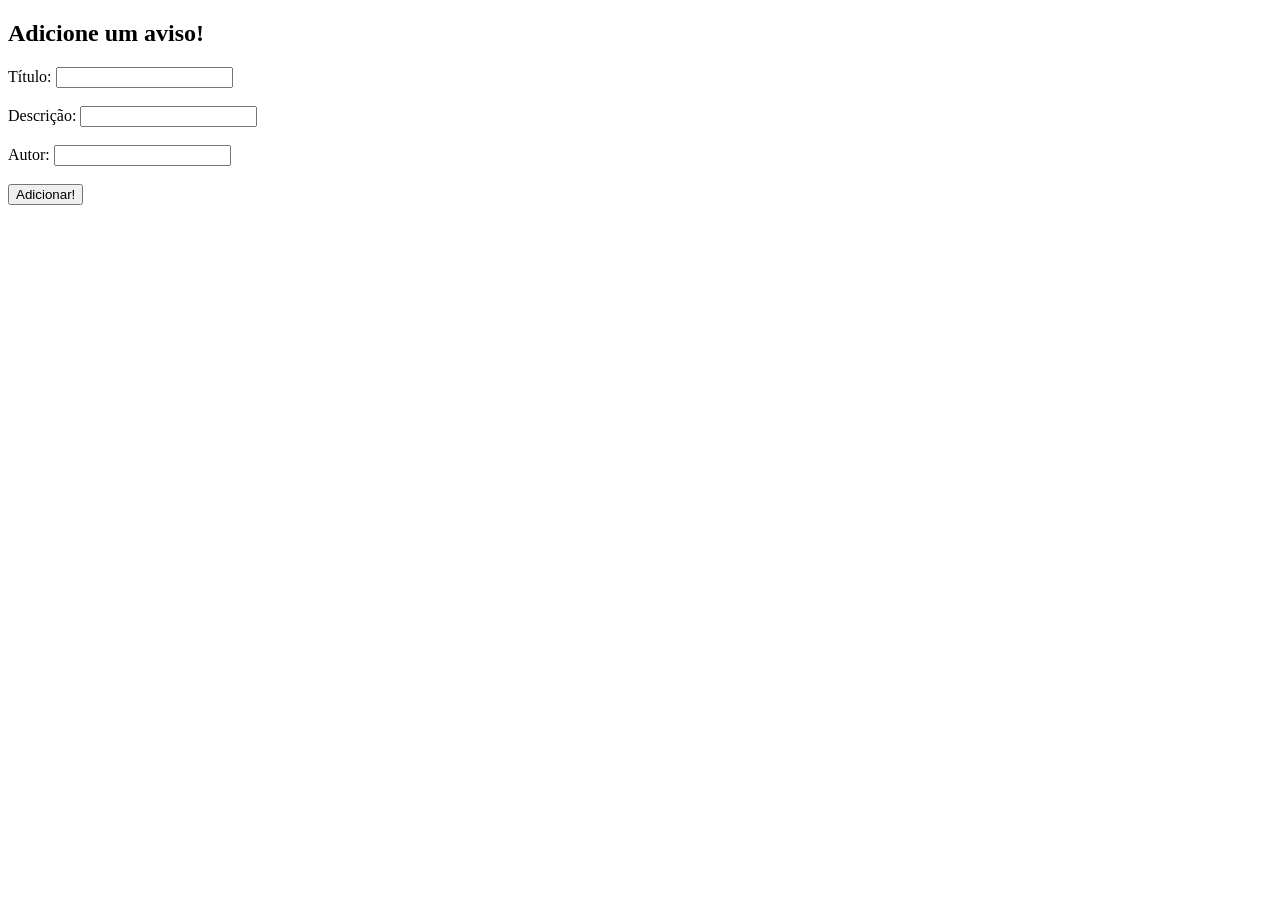
==== Front/index.html @ 13ca498d "front feito - js e html" ====
<!DOCTYPE html>
<html lang="en">
<head>
    <meta charset="UTF-8">
    <meta name="viewport" content="width=device-width, initial-scale=1.0">
    <title>Adicione um Aviso!</title>
    <link rel="stylesheet" href="css/style.css">
    <script src="js/scriptIndex.js"></script>
</head>
<body>
    <div>
        <h2>Adicione um aviso!</h2>
        <label for="titulo">Título: </label>
        <input type="text" id="titulo" required> <br><br>
        <label for="descricao">Descrição: </label>
        <input type="text" id="descricao" required> <br><br>
        <label for="autor">Autor: </label>
        <input type="text" id="autor" required> <br><br>
        <button id="adicionarBtn">Adicionar!</button>
    </div>
</body>
</html>
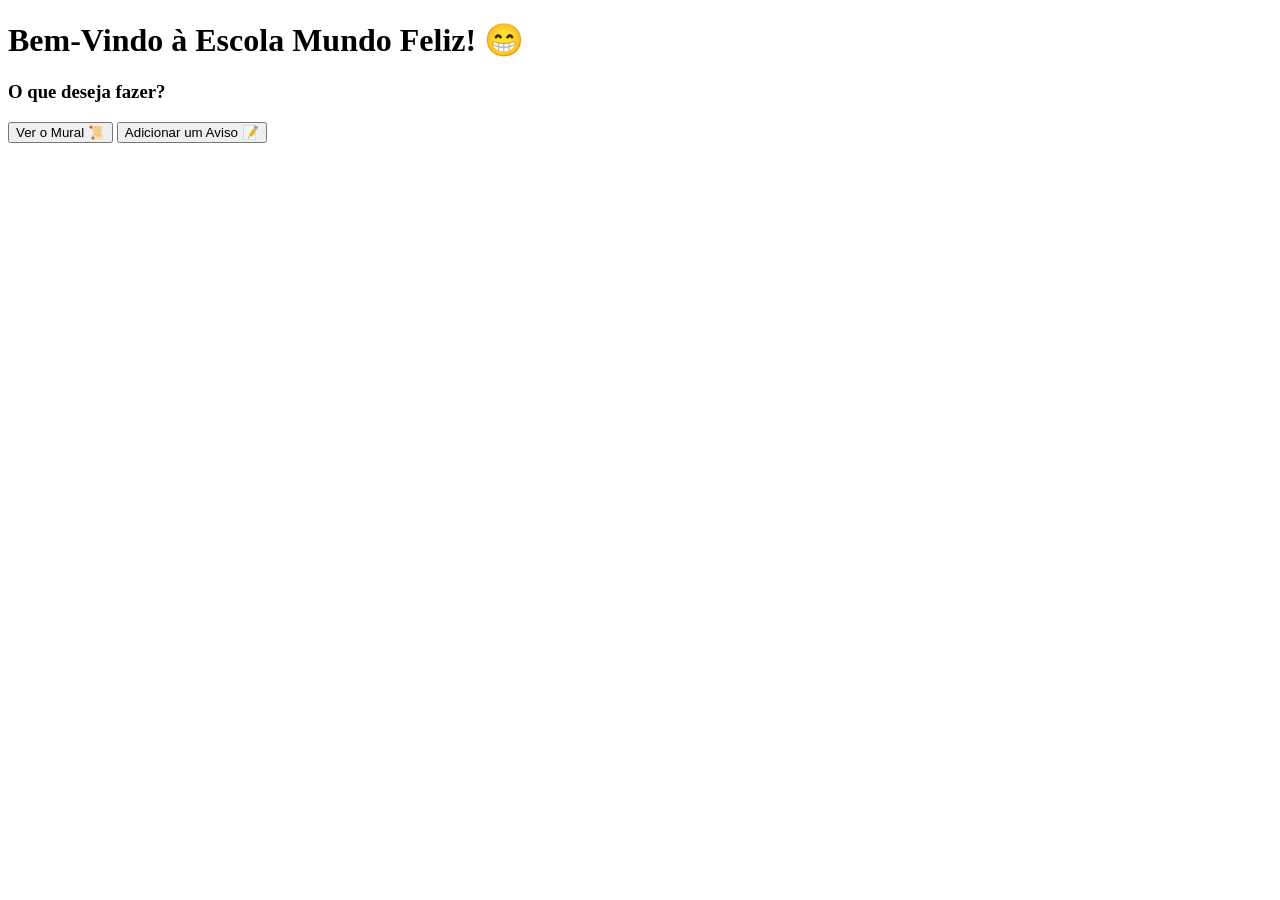
==== commit cbaee89c: "faltando o css" ====
--- a/Front/index.html
+++ b/Front/index.html
@@ -3,20 +3,14 @@
 <head>
     <meta charset="UTF-8">
     <meta name="viewport" content="width=device-width, initial-scale=1.0">
-    <title>Adicione um Aviso!</title>
-    <link rel="stylesheet" href="css/style.css">
-    <script src="js/scriptIndex.js"></script>
+    <title>Menu</title>
 </head>
 <body>
+    <h1>Bem-Vindo à Escola Mundo Feliz! 😁</h1>
+    <h3>O que deseja fazer?</h3>
     <div>
-        <h2>Adicione um aviso!</h2>
-        <label for="titulo">Título: </label>
-        <input type="text" id="titulo" required> <br><br>
-        <label for="descricao">Descrição: </label>
-        <input type="text" id="descricao" required> <br><br>
-        <label for="autor">Autor: </label>
-        <input type="text" id="autor" required> <br><br>
-        <button id="adicionarBtn">Adicionar!</button>
+        <a href="pages/mural.html"><button>Ver o Mural 📜</button></a>
+        <a href="pages/cadastrarAviso.html"><button>Adicionar um Aviso 📝</button></a>
     </div>
 </body>
 </html>
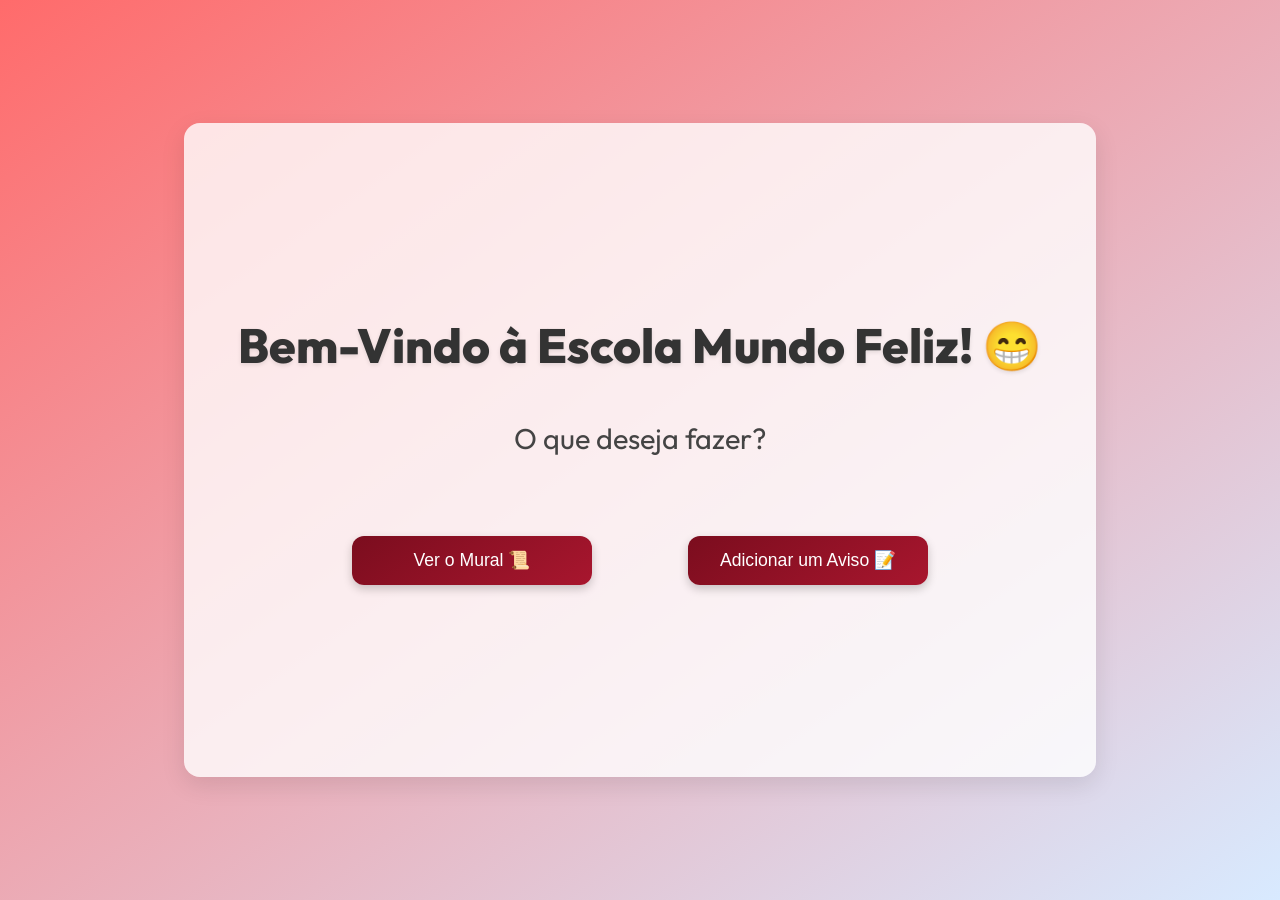
==== commit 13eae137: "Css feito" ====
--- a/Front/index.html
+++ b/Front/index.html
@@ -4,13 +4,18 @@
     <meta charset="UTF-8">
     <meta name="viewport" content="width=device-width, initial-scale=1.0">
     <title>Menu</title>
+    <link rel="stylesheet" href="css/style.css">
 </head>
-<body>
-    <h1>Bem-Vindo à Escola Mundo Feliz! 😁</h1>
-    <h3>O que deseja fazer?</h3>
-    <div>
-        <a href="pages/mural.html"><button>Ver o Mural 📜</button></a>
-        <a href="pages/cadastrarAviso.html"><button>Adicionar um Aviso 📝</button></a>
-    </div>
+<body id="bodyIndex">
+    <main id="indexFundo">
+        <div id="blocoIndex">
+            <h1 id="tituloIndex">Bem-Vindo à Escola Mundo Feliz! 😁</h1>
+            <h3 id="titulo2Index">O que deseja fazer?</h3>
+            <div id="caixaBotoesIndex">
+                <a href="pages/mural.html"><button class="botoesIndex">Ver o Mural 📜</button></a>
+                <a href="pages/cadastrarAviso.html"><button class="botoesIndex">Adicionar um Aviso 📝</button></a>
+            </div>
+        </div>
+    </main>
 </body>
 </html>
--- a/Front/css/style.css
+++ b/Front/css/style.css
@@ -0,0 +1,305 @@
+@import url("https://fonts.googleapis.com/css2?family=Outfit:wght@400;500;600;700&display=swap");
+
+* {
+  box-sizing: border-box;
+  transition: all 0.3s ease-in-out;
+  scroll-behavior: smooth;
+}
+
+#bodyIndex,
+#bodyCadastro,
+#bodyEditar {
+  margin: 0;
+  font-family: "Outfit", Arial, Helvetica, sans-serif;
+  background: linear-gradient(135deg, #ffc6c6, #e5f3ff);
+  color: #1a1a1a;
+}
+
+#bodyMural {
+  margin: 0;
+  background-repeat: no-repeat;
+  min-height: 100vh;
+  background-size: cover;
+  background-attachment: fixed;
+  font-family: "Outfit", Arial, Helvetica, sans-serif;
+  background: linear-gradient(135deg, #ffc6c6, #e5f3ff);
+  color: #1a1a1a;
+}
+
+#indexFundo {
+  background: linear-gradient(to bottom right, #ff6b6b, #d8eaff);
+  min-height: 100vh;
+  display: flex;
+  justify-content: center;
+  align-items: center;
+  padding: 2rem;
+}
+
+#blocoIndex {
+  display: flex;
+  flex-direction: column;
+  align-items: center;
+  background-color: rgba(255, 255, 255, 0.8);
+  padding: 2rem;
+  border-radius: 1rem;
+  box-shadow: 0 0.5rem 1.5rem rgba(0, 0, 0, 0.1);
+  width: 75%;
+  height: 75%;
+  animation: fadeIn 0.6s;
+}
+
+#tituloIndex {
+  font-size: 3rem;
+  font-weight: 800;
+  color: #333;
+  margin-bottom: 1rem;
+  margin-top: 10rem;
+  text-align: center;
+  text-shadow: 0 2px 4px rgba(0, 0, 0, 0.1);
+}
+
+#titulo2Index {
+  font-size: 1.8rem;
+  font-weight: 400;
+  color: #444;
+  margin-bottom: 5rem;
+  text-align: center;
+}
+
+#caixaBotoesIndex {
+  display: flex;
+  flex-wrap: wrap;
+  justify-content: center;
+  gap: 6rem;
+  width: 100%;
+  margin-bottom: 10rem;
+}
+
+.botoesIndex {
+  font-size: 1.1rem;
+  padding: 0.9rem 1.8rem;
+  border: none;
+  border-radius: 0.75rem;
+  background: linear-gradient(145deg, #7b0d1e, #a8162e);
+  color: #fff;
+  cursor: pointer;
+  box-shadow: 0 4px 10px rgba(0, 0, 0, 0.2);
+  width: 15rem;
+  text-align: center;
+  flex-shrink: 0;
+}
+
+.botoesIndex:hover {
+  background: linear-gradient(145deg, #ff4d4d, #ff7777);
+  transform: translateY(-3px);
+  box-shadow: 0 8px 20px rgba(0, 0, 0, 0.1);
+}
+
+.avisoFormularioCaixa {
+  margin-top: 1%;
+  background-color: rgba(255, 255, 255, 0.85);
+  padding: 2rem;
+  border-radius: 1.5rem;
+  width: 35%;
+  box-shadow: 0 10px 30px rgba(0, 0, 0, 0.1);
+  animation: fadeIn 0.6s;
+}
+
+.avisoFormulario {
+  margin-top: 5%;
+  margin-bottom: 12%;
+  display: flex;
+  flex-direction: column;
+  gap: 1rem;
+  align-items: center;
+}
+
+.tituloCadastro {
+  font-size: 2rem;
+  font-weight: 700;
+  margin-bottom: 1.25rem;
+  color: #333;
+}
+
+.labelsCadastro {
+  font-size: 1.3rem;
+  font-weight: 600;
+  color: #333;
+  margin-bottom: 0.25rem;
+  align-self: flex-start;
+}
+
+.inputsCadastro {
+  border: 2px solid #ffadad;
+  border-radius: 0.5rem;
+  padding: 0.75rem;
+  font-size: 1rem;
+  width: 100%;
+  background-color: #fff;
+  transition:0.3s;
+}
+
+.inputsCadastroDescricao {
+  border: 2px solid #ffadad;
+  border-radius: 0.5rem;
+  width: 100%;
+  height: 8rem;
+  padding: 0.75rem;
+  font-size: 1rem;
+  box-sizing: border-box;
+  resize: vertical;
+  overflow-y: auto;
+  transition:0.3s;
+}
+
+.inputsCadastro:focus,
+.inputsCadastroDescricao:focus {
+  border-color: #c86f6f;
+  outline: none;
+  box-shadow: 0 0 0.4rem rgba(200, 111, 111, 0.5);
+}
+
+.inputsCadastroDescricao {
+  height: 8rem;
+  resize: vertical;
+}
+
+.inputsCadastro::placeholder,
+.inputsCadastroDescricao::placeholder {
+  font-family: "Outfit", Arial, Helvetica, sans-serif;
+  font-style: italic;
+  color: #999;
+}
+
+#adicionarBtn,
+#editarBtn {
+  width: 60%;
+  padding: 1rem;
+  margin: 2rem auto 0 7.5rem;
+  border: none;
+  border-radius: 0.75rem;
+  font-size: 1.2rem;
+  font-weight: bold;
+  background: linear-gradient(to right, #ff7b7b, #ffa1a1);
+  color: #fff;
+  cursor: pointer;
+  box-shadow: 0 6px 15px rgba(255, 0, 0, 0.2);
+}
+
+#adicionarBtn:hover,
+#editarBtn:hover {
+  background: linear-gradient(to right, #ff5b5b, #ff9999);
+  transform: translateY(-2px);
+  box-shadow: 0 8px 20px rgba(255, 0, 0, 0.3);
+}
+
+#muralTitulo {
+  font-size: 3rem;
+  font-weight: 700;
+  color: #2e2a2a;
+  text-align: center;
+  margin-bottom: 2rem;
+}
+
+#avisosContainer {
+  display: grid;
+  grid-template-columns: repeat(2, 1fr);
+  gap: 3rem;
+  width: 80%;
+  margin: auto;
+  padding: 1rem;
+}
+
+#divAvisos {
+  text-align: center;
+}
+
+.avisoCard {
+  background: #ffffff;
+  border-left: 5px solid #ff3131;
+  border-radius: 1rem;
+  padding: 1.5rem 2rem;
+  box-shadow: 0 6px 20px rgba(0, 0, 0, 0.07);
+  transition: 0.3s;
+  animation: fadeIn 0.6s;
+}
+
+.avisoCard:hover {
+  transform: translateY(-5px);
+  box-shadow: 0 12px 25px rgba(0, 0, 0, 0.12);
+}
+
+.avisoTitulo {
+  font-size: 2rem;
+  font-weight: 700;
+  color: #ff3131;
+  margin-bottom: 1rem;
+}
+
+.avisoCabecalho {
+  display: flex;
+  justify-content: space-between;
+  margin-bottom: 0.75rem;
+}
+
+.avisoAutor,
+.avisoData {
+  font-size: 1rem;
+  color: #434343;
+  font-weight: 500;
+}
+
+.avisoDescricao {
+  font-size: 1.5rem;
+  color: #000000;
+  margin-bottom: 1rem;
+  text-align: left;
+}
+
+.avisoBotoes {
+  display: flex;
+  justify-content: center;
+  gap: 6rem;
+}
+
+.btnAtualizar,
+.btnExcluir {
+  font-size: 1rem;
+  padding: 0.6rem 1.2rem;
+  border-radius: 0.5rem;
+  border: none;
+  cursor: pointer;
+  font-weight: 600;
+  transition: 0.5s;
+}
+
+.btnAtualizar {
+  background: linear-gradient(145deg, #ff9b31, #ff7700);
+  color: #ffffff;
+}
+
+.btnAtualizar:hover {
+  background: linear-gradient(145deg, #ff7700, #994903);
+  transform: translateY(-2px);
+}
+
+.btnExcluir {
+  background: linear-gradient(145deg, #fb4a4a, #b53939);
+  color: #ffffff;
+}
+
+.btnExcluir:hover {
+  background: linear-gradient(145deg, #ff0000, #880101);
+  transform: translateY(-2px);
+}
+
+@keyframes fadeIn {
+  from {
+    opacity: 0;
+    transform: translateY(120px);
+  }
+  to {
+    opacity: 1;
+    transform: translateY(0);
+  }
+}
